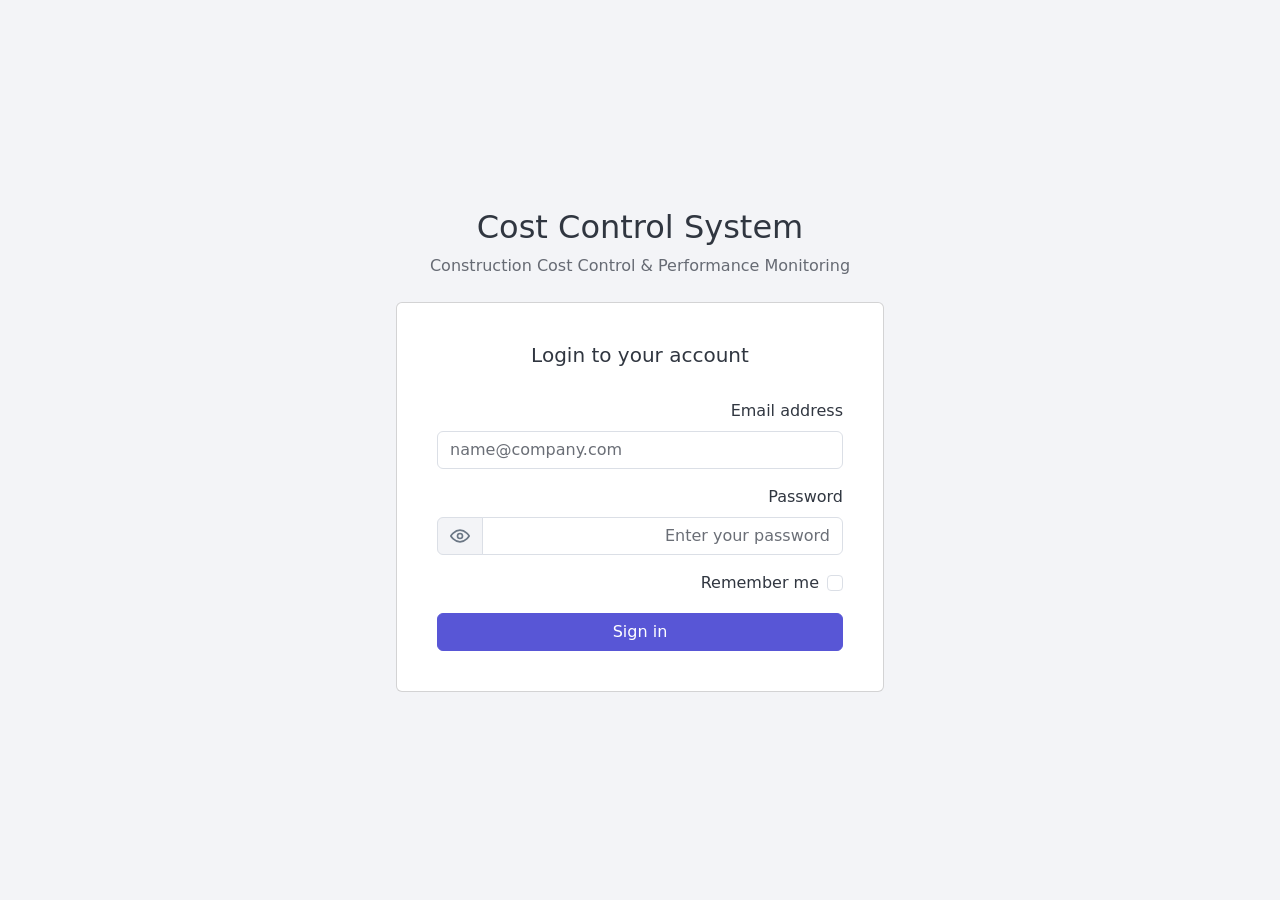
==== frontend/modules/auth/login.html @ cac34b95 "feat(auth): implement frontend authentication module - add login page - add authentication service a" ====
<!DOCTYPE html>
<html lang="ar" dir="rtl">

<head>
  <base href="../../">
  <meta charset="utf-8">
  <meta name="viewport" content="width=device-width, initial-scale=1.0, shrink-to-fit=no">
  <meta name="description" content="Construction Cost Control & Performance Monitoring System">
  <meta name="author" content="Mohammed Salah">
  <title>Login | Construction Cost Control System</title>
  <meta name="theme-color" content="#ffffff">
  <!-- Main styles for this application-->
  <link href="css/style.css" rel="stylesheet">
  <script src="js/color-modes.js"></script>
</head>
<body>
  <div class="bg-body-tertiary min-vh-100 d-flex flex-row align-items-center">
    <div class="container" style="max-width: 32rem">
      <div class="d-flex flex-column gap-4">
        <div class="text-center">
          <h2 data-i18n="app.name">Cost Control System</h2>
          <p class="text-body-secondary mb-0" data-i18n="app.subtitle">Construction Cost Control & Performance
            Monitoring</p>
        </div>
        <div class="card p-4">
          <div class="card-body d-flex flex-column gap-4">
            <h2 class="h5 text-center" data-i18n="auth.login.title">Login to your account</h2>
            <form id="loginForm" class="row gap-3" novalidate>
              <div>
                <label class="form-label" for="email" data-i18n="auth.login.email">Email address</label>
                <input class="form-control" id="email" name="email" type="email" placeholder="name@company.com"
                  autocomplete="email">
              </div>
              <div>
                <div class="d-flex justify-content-between">
                  <label class="form-label" for="password" data-i18n="auth.login.password">Password</label>
                </div>
                <div class="input-group">
                  <input class="form-control" id="password" name="password" type="password"
                    placeholder="Enter your password" data-i18n-placeholder="auth.login.passwordPlaceholder"
                    autocomplete="current-password">
                  <span class="input-group-text">
                    <button id="togglePasswordButton"
                      class="bg-transparent border-0 p-0 link-secondary d-flex align-items-center justify-content-center"
                      type="button" data-coreui-toggle="tooltip" aria-label="Show password"
                      data-coreui-original-title="Show password">
                      <svg id="passwordVisibleIcon" xmlns="http://www.w3.org/2000/svg" width="20" height="20"
                        viewBox="0 0 24 24" fill="none" stroke="currentColor" stroke-width="2" stroke-linecap="round"
                        stroke-linejoin="round">
                        <path d="M1 12s4-7 11-7 11 7 11 7-4 7-11 7-11-7-11-7z" />
                        <circle cx="12" cy="12" r="3" />
                      </svg>
                      <svg id="passwordHiddenIcon" class="d-none" xmlns="http://www.w3.org/2000/svg" width="20"
                        height="20" viewBox="0 0 24 24" fill="none" stroke="currentColor" stroke-width="2"
                        stroke-linecap="round" stroke-linejoin="round">
                        <path d="M17.94 17.94A10.94 10.94 0 0 1 12 19c-7 0-11-7-11-7a21.77 21.77 0 0 1 5.06-5.94" />
                        <path d="M9.9 4.24A10.94 10.94 0 0 1 12 5c7 0 11 7 11 7a21.77 21.77 0 0 1-4.16 5.19" />
                        <line x1="1" y1="1" x2="23" y2="23" />
                        <path d="M9.53 9.53A3 3 0 0 0 14.47 14.47" />
                      </svg>
                    </button>
                  </span>
                </div>
              </div>
              <div>
                <label class="form-check">
                  <input class="form-check-input" type="checkbox" id="rememberMe" name="rememberMe">
                  <span class="form-check-label" data-i18n="auth.login.rememberMe">Remember me</span>
                </label>
              </div>
              <div>
                <button id="btnLogin" class="btn btn-primary w-100" type="submit">
                  <span id="btnLoginSpinner" class="spinner-border spinner-border-sm me-2 d-none" aria-hidden="true">
                  </span>
                  <span data-i18n="auth.login.signIn">
                    Sign in
                  </span>
                </button>
              </div>
            </form>
          </div>
        </div>
      </div>
    </div>
  </div>
  <div id="toastContainer" class="toast-container position-fixed top-0 end-0 p-3"></div>
  <!-- CoreUI and necessary plugins-->
  <script src="vendors/@coreui/coreui/js/coreui.bundle.min.js"></script>
  <script>
    const tooltipTriggerList = document.querySelectorAll('[data-coreui-toggle="tooltip"]');
    const tooltipList = [...tooltipTriggerList].map((tooltipTriggerEl) => new coreui.Tooltip(tooltipTriggerEl));
  </script>
  <script type="module" src="modules/auth/auth.js"></script>
</body>
</html>
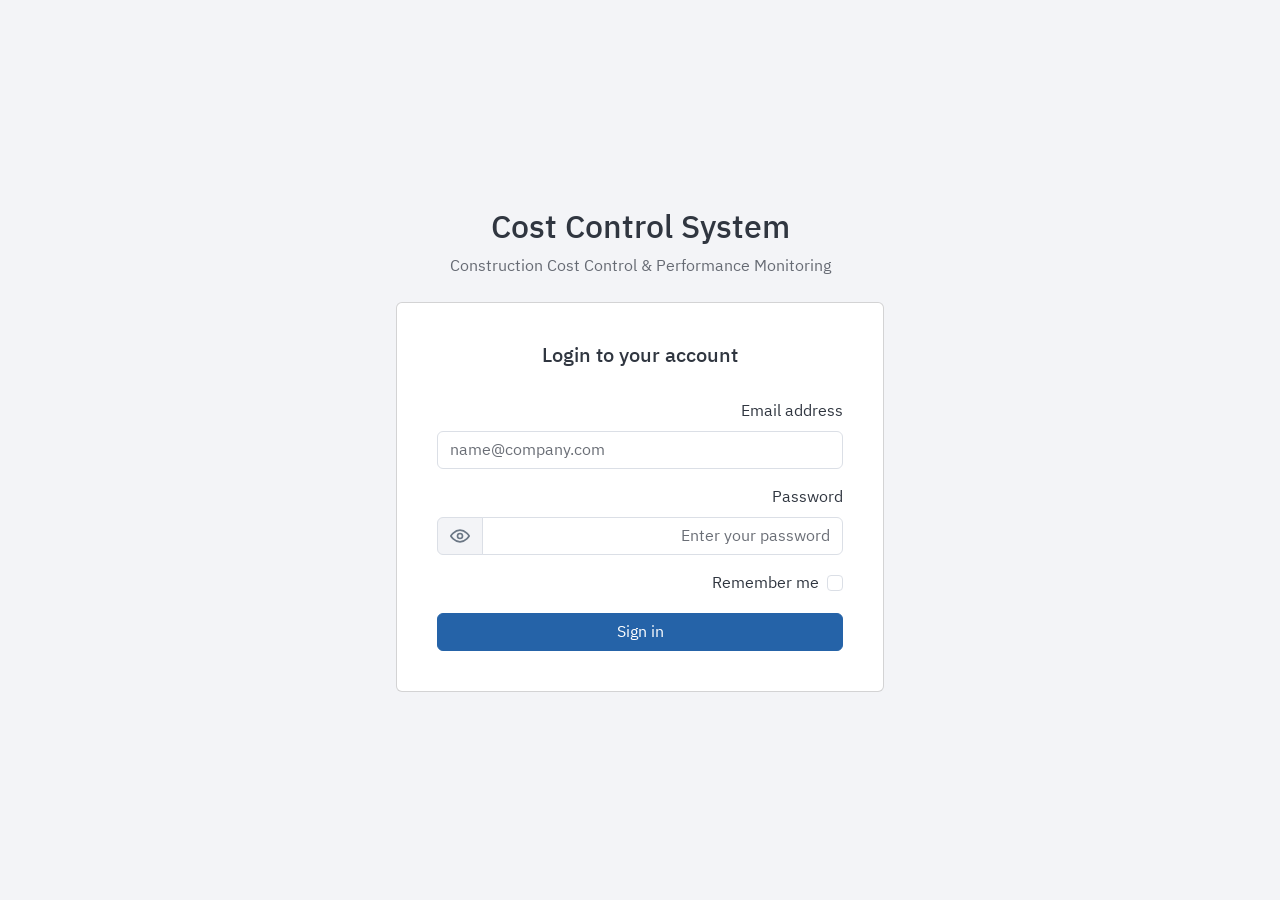
==== commit 49e8e60f: "feat(frontend): implement shared frontend infrastructure - add shared layout components and dashboar" ====
--- a/frontend/modules/auth/login.html
+++ b/frontend/modules/auth/login.html
@@ -1,6 +1,5 @@
 <!DOCTYPE html>
 <html lang="ar" dir="rtl">
-
 <head>
   <base href="../../">
   <meta charset="utf-8">
@@ -11,6 +10,7 @@
   <meta name="theme-color" content="#ffffff">
   <!-- Main styles for this application-->
   <link href="css/style.css" rel="stylesheet">
+  <link href="css/app.css" rel="stylesheet">
   <script src="js/color-modes.js"></script>
 </head>
 <body>
@@ -90,6 +90,10 @@
     const tooltipTriggerList = document.querySelectorAll('[data-coreui-toggle="tooltip"]');
     const tooltipList = [...tooltipTriggerList].map((tooltipTriggerEl) => new coreui.Tooltip(tooltipTriggerEl));
   </script>
+  <script type="module">
+  import { initializeLocalization } from "../../shared/localization/i18n.js";
+  initializeLocalization();
+  </script>
   <script type="module" src="modules/auth/auth.js"></script>
 </body>
 </html>
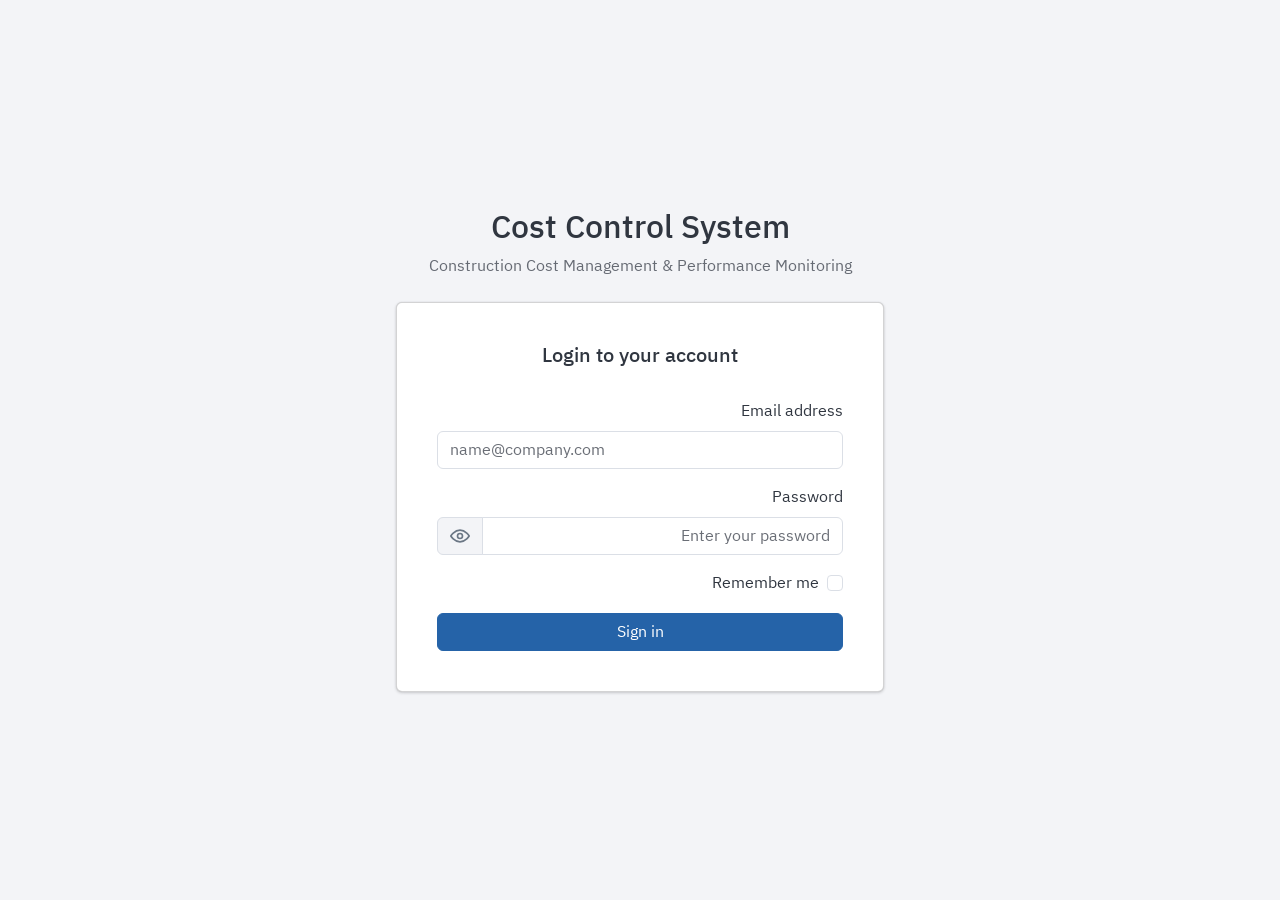
==== commit ab37525a: "feat(front): implement progress module - integrate progress API - implement approve and reject workf" ====
--- a/frontend/modules/auth/login.html
+++ b/frontend/modules/auth/login.html
@@ -19,8 +19,7 @@
       <div class="d-flex flex-column gap-4">
         <div class="text-center">
           <h2 data-i18n="app.name">Cost Control System</h2>
-          <p class="text-body-secondary mb-0" data-i18n="app.subtitle">Construction Cost Control & Performance
-            Monitoring</p>
+          <p class="text-body-secondary mb-0" data-i18n="app.subtitle">Construction Cost Management & Performance Monitoring</p>
         </div>
         <div class="card p-4">
           <div class="card-body d-flex flex-column gap-4">
